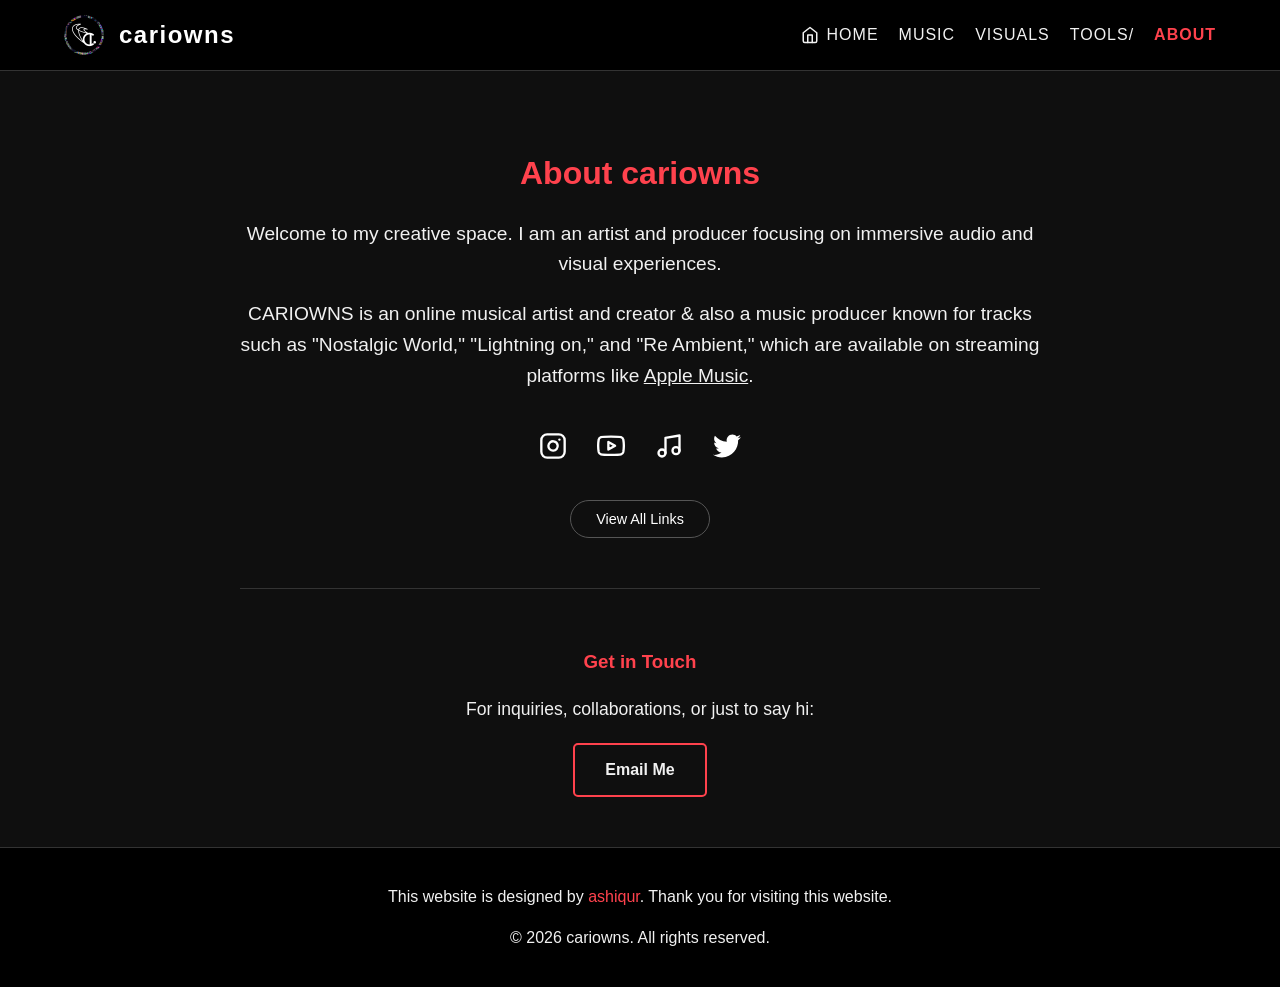
==== ABOUT/index.html @ f2cb0b35 "Update index.html" ====
<!DOCTYPE html>
<html lang="en">
<head>
    <meta charset="UTF-8">
    <meta name="viewport" content="width=device-width, initial-scale=1.0">
    <title>cariowns | About</title>
    <link rel="icon" type="image/jpeg" href="favicon.jpg">
    <link rel="stylesheet" href="../style.css">
    <link rel="icon" type="image/png" href="faviconBB.png">
</head>
<body>

    <header>
        <div class="logo">
            <a href="../" style="display: flex; align-items: center; text-decoration: none; gap: 15px;">
                <img src="assets/logo.png" alt="cariowns logo">
                <span style="font-size: 24px; font-weight: bold; letter-spacing: 1.5px; color: #ffffff;">cariowns</span>
            </a>
        </div>
        
        <button class="menu-toggle" aria-label="Toggle menu">&#9776;</button>

        <nav class="nav-links">
            <a href="../">
                <svg width="18" height="18" viewBox="0 0 24 24" fill="none" stroke="currentColor" stroke-width="2" stroke-linecap="round" stroke-linejoin="round">
                    <path d="M3 9l9-7 9 7v11a2 2 0 0 1-2 2H5a2 2 0 0 1-2-2z"></path>
                    <polyline points="9 22 9 12 15 12 15 22"></polyline>
                </svg>
                <span class="hide-on-mobile">Home</span>
            </a>
            <a href="../MUSIC/">Music</a>
            <a href="../VISUALS/">Visuals</a>
            <a href="TOOLS">Tools/</a>
            <a href="./" class="active">About</a> <!-- ACTIVE IS NOW HERE -->
        </nav>
    </header>

   <main>
    <div style="max-width: 800px; margin: 0 auto; text-align: center; color: var(--text-color);">
        <h2 style="font-size: 2rem; margin-bottom: 20px; color: var(--accent-color);">About cariowns</h2>
        
        <!-- Profile picture here later! -->
        <!-- <img src="assets/profile.jpg" style="width: 200px; border-radius: 50%; margin-bottom: 20px;"> -->
        
        <p style="font-size: 1.2rem; line-height: 1.6; margin-bottom: 15px;">
            Welcome to my creative space. I am an artist and producer focusing on immersive audio and visual experiences.
        </p>
        <p style="font-size: 1.2rem; line-height: 1.6;">
            CARIOWNS is an online musical artist and creator & also a music producer known for tracks such as "Nostalgic World," "Lightning on," and "Re Ambient," which are available on streaming platforms like <a href="https://music.apple.com/in/artist/cariowns/1883788852" target="_blank" class="text-link">Apple Music</a>.
        </p>
        <div class="social-gallery">
            <a href="https://instagram.com/cariowns" target="_blank" class="social-icon" aria-label="Instagram">
                <svg viewBox="0 0 24 24">
                    <rect x="2" y="2" width="20" height="20" rx="5" ry="5"></rect>
                    <path d="M16 11.37A4 4 0 1 1 12.63 8 4 4 0 0 1 16 11.37z"></path>
                    <line x1="17.5" y1="6.5" x2="17.51" y2="6.5"></line>
                </svg>
            </a>

            <a href="https://youtube.com/@cariowns" target="_blank" class="social-icon" aria-label="YouTube">
                <svg viewBox="0 0 24 24">
                    <path d="M22.54 6.42a2.78 2.78 0 0 0-1.94-2C18.88 4 12 4 12 4s-6.88 0-8.6.46a2.78 2.78 0 0 0-1.94 2A29 29 0 0 0 1 11.75a29 29 0 0 0 .46 5.33 2.78 2.78 0 0 0 1.94 2c1.72.46 8.6.46 8.6.46s6.88 0 8.6-.46a2.78 2.78 0 0 0 1.94-2 29 29 0 0 0 .46-5.33 29 29 0 0 0-.46-5.33z"></path>
                    <polygon points="9.75 15.02 15.5 11.75 9.75 8.48 9.75 15.02"></polygon>
                </svg>
            </a>

            <a href="https://open.spotify.com/artist/3ouSlUXduY1Ddwx9RR88Ok" target="_blank" class="social-icon" aria-label="Spotify">
                <svg viewBox="0 0 24 24">
                  <path d="M9 18V5l12-2v13"></path>
                  <circle cx="6" cy="18" r="3"></circle>
                  <circle cx="18" cy="16" r="3"></circle>
              </svg>
            </a>

            <a href="https://twitter.com/cariowns" target="_blank" class="social-icon" aria-label="Twitter">
                <svg viewBox="0 0 24 24" style="fill: currentColor; stroke: none;">
                  <path d="M24 4.557c-.883.392-1.832.656-2.828.775 1.017-.609 1.798-1.574 2.165-2.724-.951.564-2.005.974-3.127 1.195-.897-.957-2.178-1.555-3.594-1.555-3.179 0-5.515 2.966-4.797 6.045-4.091-.205-7.719-2.165-10.148-5.144-1.29 2.213-.669 5.108 1.523 6.574-.806-.026-1.566-.247-2.229-.616-.054 2.281 1.581 4.415 3.949 4.89-.693.188-1.452.232-2.224.084.626 1.956 2.444 3.379 4.6 3.419-2.07 1.623-4.678 2.348-7.29 2.04 2.179 1.397 4.768 2.212 7.548 2.212 9.142 0 14.307-7.721 13.995-14.646.962-.695 1.797-1.562 2.457-2.549z"></path>
              </svg>
            </a>
        </div>
        <div style="text-align: center; margin-bottom: 50px;">
            <button id="open-links-btn" class="all-links-btn">View All Links</button>
        </div>
        <!-- Contact Section -->
        <div class="contact-section">
            <h3 style="color: var(--accent-color); margin-bottom: 15px;">Get in Touch</h3>
            <p style="font-size: 1.1rem; margin-bottom: 20px;">For inquiries, collaborations, or just to say hi:</p>
            <a href="mailto:music@cariowns.xyz" class="email-btn">Email Me</a>
        </div>
    </div>
</main>
<!-- HTML Code of POP UP Window with MUSIC LINKS (POP UP) -->
    <div id="link-modal" class="modal-overlay">
        <div class="modal-content">
            <span class="close-modal">&times;</span>
            <h3 class="modal-title">Music</h3>
            
            <div class="link-list">
                <a href="https://open.spotify.com/artist/3ouSlUXduY1Ddwx9RR88Ok" target="_blank" class="link-item">
                    <div class="link-icon">
                        <svg viewBox="0 0 24 24" style="fill: none; stroke: white; stroke-width: 2; stroke-linecap: round; stroke-linejoin: round;">
                            <path d="M9 18V5l12-2v13"></path>
                            <circle cx="6" cy="18" r="3"></circle>
                            <circle cx="18" cy="16" r="3"></circle>
                        </svg>
                    </div>
                    <div class="link-text">
                        <span class="link-title">Spotify</span>
                        <span class="link-subtitle">Spotify • cariowns</span>
                    </div>
<div class="options-container">
    <div class="link-dots">&#8942;</div>
    <div class="dropdown-menu">
        <div class="copy-action">Copy Link</div>
    </div>
</div>                </a>

                <a href="https://music.apple.com/in/artist/cariowns/1883788852?ls" target="_blank" class="link-item">
                    <div class="link-icon">
                        <svg viewBox="0 0 24 24" style="fill: none; stroke: white; stroke-width: 2; stroke-linecap: round; stroke-linejoin: round;">
                            <path d="M9 18V5l12-2v13"></path>
                            <circle cx="6" cy="18" r="3"></circle>
                            <circle cx="18" cy="16" r="3"></circle>
                        </svg>
                    </div>
                    <div class="link-text">
                        <span class="link-title">Apple Music</span>
                    </div>
<div class="options-container">
    <div class="link-dots">&#8942;</div>
    <div class="dropdown-menu">
        <div class="copy-action">Copy Link</div>
    </div>
</div>                </a>
                <a href="https://music.youtube.com/channel/UC9MFWeCCaEstiMWURLJRjsA" target="_blank" class="link-item">
                <div class="link-icon">
                    <svg viewBox="0 0 24 24" style="fill: white;">
                            <path d="M12 2C6.477 2 2 6.477 2 12s4.477 10 10 10 10-4.477 10-10S17.523 2 12 2zm0 18c-4.418 0-8-3.582-8-8s3.582-8 8-8 8 3.582 8 8-3.582 8-8 8z"></path>
                            <path fill-rule="evenodd" clip-rule="evenodd" d="M12 5a7 7 0 1 0 0 14 7 7 0 0 0 0-14zm-2 10.5v-7l6 3.5-6 3.5z"></path>
                        </svg>
                </div>
                
                <div class="link-text">
                    <span class="link-title">YT Music</span>
                    <span class="link-subtitle">YouTube Music • cariowns</span>
                </div>
                
                <div class="options-container">
                    <div class="link-dots">&#8942;</div>
                    <div class="dropdown-menu">
                        <div class="copy-action">Copy Link</div>
                    </div>
                </div>
            </a>
                <a href="https://music.amazon.in/artists/B0GRX2ZFSC/cariowns" target="_blank" class="link-item">
                    <div class="link-icon">
                        <svg viewBox="0 0 24 24" style="fill: none; stroke: white; stroke-width: 2; stroke-linecap: round; stroke-linejoin: round;">
                            <path d="M9 18V5l12-2v13"></path>
                            <circle cx="6" cy="18" r="3"></circle>
                            <circle cx="18" cy="16" r="3"></circle>
                        </svg>
                    </div>
                    
                    <div class="link-text">
                        <span class="link-title">Amazon Music</span>
                        <span class="link-subtitle">Amazon Music • cariowns</span>
                    </div>
                    
                    <div class="options-container">
                        <div class="link-dots">⋮</div>
                        <div class="dropdown-menu">
                            <div class="copy-action">Copy Link</div>
                        </div>
                    </div>
                </a>
                <a href="https://www.jiosaavn.com/artist/cariowns-songs/vfeCl6nrI4g_" target="_blank" class="link-item">
                    <div class="link-icon">
                        <svg viewBox="0 0 24 24" style="fill: white; stroke: none;">
                            <path d="M12 0C5.373 0 0 5.373 0 12s5.373 12 12 12 12-5.373 12-12S18.627 0 12 0zm0 19.5c-4.142 0-7.5-3.358-7.5-7.5s3.358-7.5 7.5-7.5 7.5 3.358 7.5 7.5-3.358 7.5-7.5 7.5zm3.435-10.32c-.183-.432-.61-.715-1.077-.715H9.642c-.467 0-.894.283-1.077.715l-.658 1.558c-.14.331-.054.71.213.953l2.88 2.62c.18.163.418.252.664.252h.672c.246 0 .484-.089.664-.252l2.88-2.62c.267-.243.353-.622.213-.953l-.658-1.558z"></path>
                        </svg>
                    </div>
                    
                    <div class="link-text">
                        <span class="link-title">JioSaavn</span>
                        <span class="link-subtitle">JioSaavn • cariowns</span>
                    </div>
                    
                    <div class="options-container">
                        <div class="link-dots">⋮</div>
                        <div class="dropdown-menu">
                            <div class="copy-action">Copy Link</div>
                        </div>
                    </div>
                </a>
                <a href="https://soundcloud.com/cariowns" target="_blank" class="link-item">
                    <div class="link-icon">
                        <svg viewBox="0 0 24 24" style="fill: none; stroke: white; stroke-width: 2; stroke-linecap: round; stroke-linejoin: round;">
                            <path d="M9 18V5l12-2v13"></path>
                            <circle cx="6" cy="18" r="3"></circle>
                            <circle cx="18" cy="16" r="3"></circle>
                        </svg>
                    </div>
                    
                    <div class="link-text">
                        <span class="link-title">SoundCloud</span>
                        <span class="link-subtitle">SoundCloud • cariowns</span>
                    </div>
                    
                    <div class="options-container">
                        <div class="link-dots">⋮</div>
                        <div class="dropdown-menu">
                            <div class="copy-action">Copy Link</div>
                        </div>
                    </div>
                </a>
<!-- HTML Code of Social Media LINKS (POP UP) -->
            </div>
            <h3 class="modal-title" style="margin-top: 35px;">Social Media</h3>
            
            <div class="link-list">
                
                <a href="https://instagram.com/cariowns" target="_blank" class="link-item">
                    <div class="link-icon">
                        <svg viewBox="0 0 24 24" style="fill: none; stroke: white; stroke-width: 2; stroke-linecap: round; stroke-linejoin: round;">
                            <rect x="2" y="2" width="20" height="20" rx="5" ry="5"></rect>
                            <path d="M16 11.37A4 4 0 1 1 12.63 8 4 4 0 0 1 16 11.37z"></path>
                            <line x1="17.5" y1="6.5" x2="17.51" y2="6.5"></line>
                        </svg>
                    </div>
                    
                    <div class="link-text">
                        <span class="link-title">Instagram</span>
                        <span class="link-subtitle">@cariowns</span>
                    </div>
                    
                    <div class="options-container">
                        <div class="link-dots">&#8942;</div>
                        <div class="dropdown-menu">
                            <div class="copy-action">Copy Link</div>
                        </div>
                    </div>
                </a>

                <a href="https://youtube.com/@cariowns" target="_blank" class="link-item">
                    <div class="link-icon">
                        <svg viewBox="0 0 24 24" style="fill: none; stroke: white; stroke-width: 2; stroke-linecap: round; stroke-linejoin: round;">
                            <path d="M22.54 6.42a2.78 2.78 0 0 0-1.94-2C18.88 4 12 4 12 4s-6.88 0-8.6.46a2.78 2.78 0 0 0-1.94 2A29 29 0 0 0 1 11.75a29 29 0 0 0 .46 5.33 2.78 2.78 0 0 0 1.94 2c1.72.46 8.6.46 8.6.46s6.88 0 8.6-.46a2.78 2.78 0 0 0 1.94-2 29 29 0 0 0 .46-5.33 29 29 0 0 0-.46-5.33z"></path>
                            <polygon points="9.75 15.02 15.5 11.75 9.75 8.48 9.75 15.02"></polygon>
                        </svg>
                    </div>
                    
                    <div class="link-text">
                        <span class="link-title">YouTube</span>
                        <span class="link-subtitle">@cariowns</span>
                    </div>
                    
                    <div class="options-container">
                        <div class="link-dots">&#8942;</div>
                        <div class="dropdown-menu">
                            <div class="copy-action">Copy Link</div>
                        </div>
                    </div>
                </a>

                <a href="https://x.com/cariowns" target="_blank" class="link-item">
                    <div class="link-icon">
                        <svg viewBox="0 0 24 24" style="fill: white; stroke: none;">
                            <path d="M18.244 2.25h3.308l-7.227 8.26 8.502 11.24H16.17l-5.214-6.817L4.99 22.75H1.68l7.73-8.835L1.254 2.25H8.08l4.713 6.231zm-1.161 17.52h1.833L7.084 4.126H5.117z"></path>
                        </svg>
                    </div>
                    
                    <div class="link-text">
                        <span class="link-title">X</span>
                        <span class="link-subtitle">@cariowns</span>
                    </div>
                    
                    <div class="options-container">
                        <div class="link-dots">&#8942;</div>
                        <div class="dropdown-menu">
                            <div class="copy-action">Copy Link</div>
                        </div>
                    </div>
                </a>
                <a href="https://facebook.com/cariowns" target="_blank" class="link-item">
                    <div class="link-icon">
                        <svg viewBox="0 0 24 24" style="fill: none; stroke: white; stroke-width: 2; stroke-linecap: round; stroke-linejoin: round;">
                            <path d="M18 2h-3a5 5 0 0 0-5 5v3H7v4h3v8h4v-8h3l1-4h-4V7a1 1 0 0 1 1-1h3z"></path>
                        </svg>
                    </div>
                    
                    <div class="link-text">
                        <span class="link-title">Facebook</span>
                        <span class="link-subtitle">@cariowns</span>
                    </div>
                    
                    <div class="options-container">
                        <div class="link-dots">⋮</div>
                        <div class="dropdown-menu">
                            <div class="copy-action">Copy Link</div>
                        </div>
                    </div>
                </a>
                <a href="https://tiktok.com/@cariowns" target="_blank" class="link-item">
                    <div class="link-icon">
                        <svg viewBox="0 0 24 24" style="fill: white; stroke: none;">
                            <path d="M12.53.02C13.84 0 15.14.01 16.44 0c.08 1.53.63 3.09 1.75 4.17 1.12 1.11 2.7 1.62 4.24 1.79v4.03c-1.44-.05-2.89-.35-4.2-.97-.57-.26-1.1-.59-1.62-.93v8.12c0 4.48-3.58 8.13-8.06 8.13-4.48 0-8.13-3.65-8.13-8.13 0-4.48 3.65-8.12 8.13-8.12 1.05 0 2.06.2 3.01.57v4.16c-.95-.44-2.07-.46-3.04-.15-.99.31-1.8 1.05-2.23 2-.44.97-.47 2.09-.11 3.08.37 1.02 1.13 1.83 2.11 2.23.99.4 2.12.38 3.08-.09.96-.48 1.67-1.35 1.95-2.39.06-.24.11-.49.11-.74V.02z"></path>
                        </svg>
                    </div>
                    
                    <div class="link-text">
                        <span class="link-title">TikTok</span>
                        <span class="link-subtitle">@cariowns</span>
                    </div>
                    
                    <div class="options-container">
                        <div class="link-dots">⋮</div>
                        <div class="dropdown-menu">
                            <div class="copy-action">Copy Link</div>
                        </div>
                    </div>
                </a>
                <a href="https://whatsapp.com/channel/0029VbDDbSV4CrfdeZHe2m0z" target="_blank" class="link-item">
                    <div class="link-icon">
                        <svg viewBox="0 0 24 24" style="fill: white; stroke: none;">
                            <path d="M17.472 14.382c-.297-.149-1.758-.867-2.03-.967-.273-.099-.471-.148-.67.15-.197.297-.767.966-.94 1.164-.173.199-.347.223-.644.075-.297-.15-1.255-.463-2.39-1.475-.883-.788-1.48-1.761-1.653-2.059-.173-.297-.018-.458.13-.606.134-.133.298-.347.446-.52.149-.174.198-.298.298-.497.099-.198.05-.371-.025-.52-.075-.149-.669-1.612-.916-2.207-.242-.579-.487-.5-.669-.51-.173-.008-.371-.01-.57-.01-.198 0-.52.074-.792.372-.272.297-1.04 1.016-1.04 2.479 0 1.462 1.065 2.875 1.213 3.074.149.198 2.096 3.2 5.077 4.487.709.306 1.262.489 1.694.625.712.227 1.36.195 1.871.118.571-.085 1.758-.719 2.006-1.413.248-.694.248-1.289.173-1.413-.074-.124-.272-.198-.57-.347m-5.421 7.403h-.004a9.87 9.87 0 01-5.031-1.378l-.361-.214-3.741.982.998-3.648-.235-.374a9.86 9.86 0 01-1.51-5.26c.001-5.45 4.436-9.884 9.888-9.884 2.64 0 5.122 1.03 6.988 2.898a9.825 9.825 0 012.893 6.994c-.003 5.45-4.437 9.884-9.885 9.884m8.413-18.297A11.815 11.815 0 0012.05 0C5.495 0 .16 5.335.157 11.892c0 2.096.547 4.142 1.588 5.945L0 24l6.335-1.662c1.72.94 3.675 1.439 5.662 1.439h.005c6.554 0 11.89-5.335 11.893-11.893a11.821 11.821 0 00-3.48-8.413z"></path>
                        </svg>
                    </div>
                    
                    <div class="link-text">
                        <span class="link-title">WhatsApp Channel</span>
                        <span class="link-subtitle">WA • cariowns</span>
                    </div>
                    
                    <div class="options-container">
                        <div class="link-dots">&#8942;</div>
                        <div class="dropdown-menu">
                            <div class="copy-action">Copy Link</div>
                        </div>
                    </div>
                </a>
                </div>
            <h3 class="modal-title" style="margin-top: 35px;">Others</h3>
            
            <div class="link-list">
                
                <a href="https://ffm.bio/cariowns" target="_blank" class="link-item">
    <div class="link-icon">
        <svg viewBox="0 0 24 24" style="fill: none; stroke: white; stroke-width: 2; stroke-linecap: round; stroke-linejoin: round;">
            <path d="M9 18V5l12-2v13"></path>
            <circle cx="6" cy="18" r="3"></circle>
            <circle cx="18" cy="16" r="3"></circle>
        </svg>
    </div>
    
    <div class="link-text">
        <span class="link-title">Music</span>
        <span class="link-subtitle">ffm.bio/cariowns</span>
    </div>
    
    <div class="options-container">
        <div class="link-dots">&#8942;</div>
        <div class="dropdown-menu">
            <div class="copy-action">Copy Link</div>
        </div>
    </div>
</a>
                <a href="https://linktr.ee/cariowns" target="_blank" class="link-item">
    <div class="link-icon">
        <svg viewBox="0 0 24 24" style="fill: none; stroke: white; stroke-width: 2.5; stroke-linecap: round; stroke-linejoin: round;">
    <!-- The Asterisk/Star part -->
    <line x1="12" y1="4" x2="12" y2="12"></line>
    <line x1="8.5" y1="5.5" x2="15.5" y2="10.5"></line>
    <line x1="15.5" y1="5.5" x2="8.5" y2="10.5"></line>
    
    <!-- The Trunk/Stem part -->
    <line x1="12" y1="15" x2="12" y2="20"></line>
</svg>

    </div>
    
    <div class="link-text">
        <span class="link-title">Linktree</span>
        <span class="link-subtitle">@cariowns</span>
    </div>
    
    <div class="options-container">
        <div class="link-dots">&#8942;</div>
        <div class="dropdown-menu">
            <div class="copy-action">Copy Link</div>
        </div>
    </div>
</a>
                <a href="https://www.tumblr.com/cariowns" target="_blank" class="link-item">
    <div class="link-icon">
        <svg viewBox="0 0 24 24" style="fill: none; stroke: white; stroke-width: 2; stroke-linecap: round; stroke-linejoin: round;">
            <path d="M14.5 4h-3v5h-2v3h2v7.5c0 2 1.5 3.5 3.5 3.5h2v-3h-1.5c-1 0-1.5-.5-1.5-1.5V12h3v-3h-3V4z"></path>
        </svg>
    </div>
    
    <div class="link-text">
        <span class="link-title">Tumblr</span>
        <span class="link-subtitle">@cariowns</span>
    </div>
    
    <div class="options-container">
        <div class="link-dots">&#8942;</div>
        <div class="dropdown-menu">
            <div class="copy-action">Copy Link</div>
        </div>
    </div>
</a>
                <a href="https://audiomack.com/cariowns" target="_blank" class="link-item">
    <div class="link-icon">
        <svg viewBox="0 0 24 24" style="fill: none; stroke: white; stroke-width: 2; stroke-linecap: round; stroke-linejoin: round;">
            <path d="M3 12h1m8-9v18m8-9h1M8 8v8m8-8v8"></path>
        </svg>
    </div>
    
    <div class="link-text">
        <span class="link-title">Audiomack</span>
        <span class="link-subtitle">@cariowns</span>
    </div>
    
    <div class="options-container">
        <div class="link-dots">&#8942;</div>
        <div class="dropdown-menu">
            <div class="copy-action">Copy Link</div>
        </div>
    </div>
</a>

            </div>
        </div>
    </div>
    <footer>
        <p>This website is designed by <a href="https://instagram.com/ashiqur.sf" target="_blank">ashiqur</a>. Thank you for visiting this website.</p>
        <p>&copy; 2026 cariowns. All rights reserved.</p>
    </footer>

    <script>
        const menuBtn = document.querySelector('.menu-toggle');
        const navLinks = document.querySelector('.nav-links');
        menuBtn.addEventListener('click', () => { navLinks.classList.toggle('active'); });

        const modal = document.getElementById('link-modal');
        const openBtn = document.getElementById('open-links-btn');
        const closeBtn = document.querySelector('.close-modal');

 let scrollPosition = 0;

        // 1. Open modal and trick the browser history
        openBtn.onclick = function() {
            scrollPosition = window.pageYOffset;
            document.body.style.top = `-${scrollPosition}px`;
            document.body.classList.add('body-no-scroll');
            modal.style.display = "flex";
            
            window.history.pushState({ modalOpen: true }, "", "");
        }

        // 2. The core function to hide the modal
        function closeModal() {
            document.body.classList.remove('body-no-scroll');
            document.body.style.top = '';
            window.scrollTo(0, scrollPosition);
            modal.style.display = "none";
        }

        // 3.Clicks the 'X' or the dark background
        function closeFromUI() {
            if (modal.style.display === "flex") {
                closeModal();
                window.history.back(); // Silently remove the fake history step
            }
        }

        closeBtn.onclick = closeFromUI;
        
        window.onclick = function(event) {
            if (event.target == modal) {
                closeFromUI();
            }
        }

        // 4.Intercept the phone's hardware Back Button/Swipe
        window.addEventListener('popstate', function() {
            if (modal.style.display === "flex") {
                closeModal(); // Hide the modal instead of leaving the page!
            }
        });
        // COPY LINK DROPDOWN LOGIC
        
        // 1. When clicking the dots, show the menu
        document.querySelectorAll('.link-dots').forEach(dot => {
            dot.addEventListener('click', function(event) {
                event.preventDefault();  // Stops the music link from opening!
                event.stopPropagation(); // Stops the click from bubbling up

                // Close any other open menus first
                document.querySelectorAll('.dropdown-menu').forEach(menu => {
                    if (menu !== this.nextElementSibling) {
                        menu.classList.remove('show');
                    }
                });

                // Toggle the menu next to the dots we just clicked
                const dropdown = this.nextElementSibling;
                dropdown.classList.toggle('show');
            });
        });

        // 2. Clicking "Copy Link"
        document.querySelectorAll('.copy-action').forEach(btn => {
            btn.addEventListener('click', function(event) {
                event.preventDefault(); 
                event.stopPropagation();

                // Find the main link URL
                const linkElement = this.closest('.link-item');
                const url = linkElement.getAttribute('href');

                // Copy to clipboard
                navigator.clipboard.writeText(url).then(() => {
                    // A cool "Copied!" message
                    const originalText = this.innerText;
                    this.innerText = "Copied!";
                    this.style.color = "#39E09B"; // Turn text green
                    
                    // Reset back to normal after 1.5 seconds
                    setTimeout(() => {
                        this.innerText = originalText;
                        this.style.color = "white";
                        this.parentElement.classList.remove('show'); // Hide menu
                    }, 1500);
                });
            });
        });

        // 3. Clicks anywhere else on the screen for close the menus
        window.addEventListener('click', function() {
            document.querySelectorAll('.dropdown-menu').forEach(menu => {
                menu.classList.remove('show');
            });
        });
    </script>
</body>
</html>
---- style.css ----
/* style.css */
:root {
    --bg-color: #0f0f0f;
    --text-color: #f1f1f1;
    --accent-color: #ff424d; /* A vibrant accent for links/buttons */
}

html, body {
    margin: 0;
    padding: 0;
    width: 100%;
    font-family: 'Segoe UI', Tahoma, Geneva, Verdana, sans-serif;
    background-color: var(--bg-color);
    color: var(--text-color);
    line-height: 1.6;
    overflow-x: hidden; /* Prevents horizontal scrolling issues */
    -webkit-tap-highlight-color: transparent;
}

/* Navigation Bar */
header {
    background-color: #000;
    padding: 15px 5%;
    display: flex;
    justify-content: space-between;
    align-items: center;
    border-bottom: 1px solid #333;
    position: relative; /* Required so the mobile menu attaches properly */
}

.logo img {
    height: 40px;
}

/* Desktop Navigation Container */
.nav-links {
    display: flex;
    align-items: center; 
}

/* Desktop Navigation Links */
.nav-links a {
    display: flex; 
    align-items: center;
    gap: 8px;
    color: var(--text-color);
    text-decoration: none;
    margin-left: 20px;
    font-weight: 500;
    text-transform: uppercase; /* THIS MAKES ALL LETTERS CAPITAL */
    letter-spacing: 1px;       /* This adds a tiny bit of space between the letters */
    transition: color 0.3s;
}

.nav-links a:hover {
    color: var(--accent-color);
    font-weight: bold !important;
}
.nav-links a.active {
    color: var(--accent-color) !important;
    font-weight: 700 !important;
}

/* Main Content Area */
main {
    padding: 50px 5%;
    min-height: 70vh;
    text-align: center;
}

.hero-image {
    max-width: 100%;
    height: auto;
    border-radius: 8px;
    margin-bottom: 30px;
}

/* Footer */
footer {
    background-color: #000;
    text-align: center;
    padding: 20px;
    border-top: 1px solid #333;
}

footer a {
    color: var(--accent-color);
    text-decoration: none;
}

/* =========================================
   MOBILE MENU STYLES 
   ========================================= */

/* Hide the hamburger button on desktop screens */
.menu-toggle {
    display: none;
    background: none;
    border: none;
    color: var(--text-color);
    font-size: 28px;
    cursor: pointer;
}

/* When the screen is smaller than 768px (Tablets and Phones) */
@media (max-width: 768px) {
    
    /* Show the hamburger button */
    .menu-toggle {
        display: block;
    }

    /* Redesign the nav into a dropdown menu */
    .nav-links {
        display: none; 
        flex-direction: column; 
        align-items: center; /* <--- THIS IS THE MAGIC LINE FOR MOBILE CENTERING */
        position: absolute; 
        top: 100%; 
        left: 0;
        width: 100%;
        background-color: #000;
        border-bottom: 1px solid #333;
        padding: 20px 0;
        z-index: 100; 
    }

  /* Space out the links and FORCE them to the center on mobile */
    .nav-links a {
        display: flex !important;          /* Keeps icon and text side-by-side */
        align-items: center !important;    /* Forces text to align middle with icon */
        width: 100% !important;
        justify-content: center !important;
        margin: 15px 0 !important;
        padding: 0 !important;
        font-size: 18px;
        text-transform: uppercase !important;
        letter-spacing: 1px !important;
    }

    /* This class is triggered by the JavaScript script */
    .nav-links.active {
        display: flex;
    }
}
/* =========================================
   MUSIC PAGE STYLES 
   ========================================= */
.music-grid {
    display: grid;
    grid-template-columns: repeat(auto-fit, minmax(300px, 1fr));
    gap: 30px;
    margin-top: 40px;
}

.music-card {
    background-color: #1a1a1a;
    padding: 20px;
    border-radius: 12px;
    text-align: left;
    transition: transform 0.3s ease, box-shadow 0.3s ease;
}

.music-card:hover {
    transform: translateY(-5px);
    box-shadow: 0 10px 20px rgba(0,0,0,0.5);
}

.album-art {
    width: 100%;
    height: auto;
    border-radius: 8px;
    margin-bottom: 15px;
    aspect-ratio: 1 / 1;
    object-fit: cover;
}

.music-card h3 {
    margin: 0 0 5px 0;
    color: var(--accent-color);
}

.music-card p {
    margin: 0 0 15px 0;
    font-size: 14px;
    color: #aaa;
}

audio {
    width: 100%;
    outline: none;
}
/* Styling for the clickable track titles */
.music-card h3 a {
    color: inherit; /* Keeps the red color you already set for the h3 */
    text-decoration: none; /* Removes the default blue underline */
    transition: opacity 0.3s ease; /* Smooth transition for the hover effect */
}

/* Adds a nice effect when they hover over the title */
.music-card h3 a:hover {
    opacity: 0.7; /* Makes it slightly transparent to show it's clickable */
    text-decoration: underline; /* Optional: adds a neat underline on hover */
}
/* Smooth transition for the image */
.music-card a .album-art {
    transition: transform 0.3s ease, filter 0.3s ease;
}

/* Zooms in slightly and brightens when hovered */
.music-card a:hover .album-art {
    transform: scale(1.05); /* Makes the image 5% bigger */
    filter: brightness(1.1); /* Makes it slightly brighter */
}

/* =========================================
   VISUALS PAGE STYLES 
   ========================================= */
/* --- THE GALLERY GRID CONTAINER --- */
.gallery-grid {
    display: grid;
    /* MAGIC MATH: This automatically creates columns that are at least 300px wide. 
       If the screen is huge, it makes 3 or 4 columns. 
       If it's a tiny phone, it forces them into 1 column! */
    grid-template-columns: repeat(auto-fit, minmax(250px, 1fr));
    gap: 20px; /* Space between the art pieces */
    gap: 20px;
    margin-top: 40 px;
}

/* --- THE GALLERY IMAGES --- */
.gallery-item {
    position: relative;
    overflow: hidden;
    border-radius: 12px;
    aspect-ratio:1/1;
}

.gallery-item img {
    width: 100%;
    height: 100%;
    object-fit: cover;
    transition: transform 0.5s ease; /* Optional: sets up a hover effect */
}

/* Optional: Make the art pop up slightly when you hover over it! */
.gallery-item:hover img {
    transform: scale(1.1);
}

/* The dark bar that slides up with the title */
.gallery-overlay {
    position: absolute;
    bottom: 0;
    left: 0;
    width: 100%;
    background: rgba(0, 0, 0, 0.8);
    color: #fff;
    padding: 15px;
    text-align: center;
    font-weight: bold;
    transform: translateY(100%); /* Hides it below the image */
    transition: transform 0.3s ease;
    box-sizing: border-box;
}

/* Slides the dark bar up when you hover */
.gallery-item:hover .gallery-overlay {
    transform: translateY(0);
}
/* Styling for text links inside paragraphs */
.text-link {
    color: var(--text-color); /* Keeps it white to match the paragraph */
    text-decoration: underline; /* Adds the underline */
}

.text-link:hover {
    font-weight: bold; /* Makes it bold on hover */
    color: var(--accent-color); /* Optional: turns it red on hover for extra flair! Remove this line if you want it to stay white */
}
/* About Page Contact Section */
.contact-section {
    margin-top: 50px;
    padding-top: 40px;
    border-top: 1px solid #333; /* Adds a subtle dark grey line above the section */
}

.email-btn {
    display: inline-block;
    padding: 12px 30px;
    border: 2px solid var(--accent-color);
    color: var(--text-color);
    text-decoration: none;
    font-weight: bold;
    border-radius: 5px; /* Slightly rounded corners */
    transition: all 0.3s ease;
}

/* Fills the button with your red accent color when hovered */
.email-btn:hover {
    background-color: var(--accent-color);
    color: #ffffff; /* Ensures the text stays white */
}
/* --- HOME PAGE BUTTONS --- */
.home-buttons {
    display: flex;
    justify-content: center; /* Centers the buttons */
    gap: 20px; /* Space between the two buttons */
    margin-top: 30px; /* Space between the GIF and the buttons */
}

/* Base style for both buttons */
.home-buttons .btn {
    padding: 12px 35px;
    font-weight: bold;
    text-transform: uppercase;
    letter-spacing: 1px;
    text-decoration: none;
    border-radius: 5px;
    transition: all 0.3s ease;
}

/* Green Linktree Button */
.linktree-btn {
    background-color: #39E09B; /* A nice Linktree-style vibrant green */
    color: #000000; /* Dark text reads best on the green */
    border: 2px solid #39E09B;
}

.linktree-btn:hover {
    background-color: transparent;
    color: #39E09B; /* Turns text green when hovered */
}

/* About Button (Matches your red accent!) */
.about-btn {
    background-color: transparent;
    color: var(--text-color);
    border: 2px solid var(--accent-color);
}

.about-btn:hover {
    background-color: var(--accent-color);
    color: #ffffff; /* Fills with red when hovered */
}
/* --- GAMES CONTAINER & WRAPPER --- */
.games-container {
    margin-top: 60px;
    padding-top: 40px;
    border-top: 1px solid #333;
}

.games-main-title {
    text-align: center;
    color: var(--text-color);
    margin-bottom: 40px; 
}

.all-games-wrapper {
    display: flex;
    flex-wrap: wrap; 
    justify-content: center;
    gap: 50px;
}

.game-box {
    display: flex;
    flex-direction: column;
    align-items: center;
    width: 100%;
    max-width: 300px; /* Keeps the games neat and compact */
}

/* --- FIGHTER GAME STYLES --- */
.health-bars {
    width: 100%;
    display: flex;
    flex-direction: column;
    gap: 15px;
    margin-bottom: 20px;
}

.hp-box {
    display: flex;
    flex-direction: column;
    align-items: flex-start;
    width: 100%;
    font-weight: bold;
}

.hp-bar-bg {
    width: 100%;
    height: 20px;
    background-color: #1a1a1a;
    border-radius: 10px;
    overflow: hidden;
    border: 1px solid #333;
    margin-top: 5px;
}

.hp-fill {
    height: 100%;
    width: 100%;
    transition: width 0.3s ease, background-color 0.3s ease;
}

.player-hp { background-color: var(--accent-color); }
.boss-hp { background-color: #39E09B; }

.fighter-controls {
    display: flex;
    gap: 10px;
    justify-content: center;
    width: 100%;
}

.action-btn {
    padding: 10px 20px;
    background-color: #1a1a1a;
    border: 2px solid #555;
    color: var(--text-color);
    cursor: pointer;
}

.action-btn:hover {
    background-color: #333;
}

#btn-attack:hover { border-color: var(--accent-color); color: var(--accent-color); }
#btn-heal:hover { border-color: #39E09B; color: #39E09B; }
/* --- TIC-TAC-TOE STYLES --- */
.tic-tac-toe-board {
    display: grid;
    grid-template-columns: repeat(3, 80px);
    gap: 5px;
    margin-bottom: 20px;
}

.cell {
    width: 80px;
    height: 80px;
    background-color: #1a1a1a;
    border-radius: 8px;
    display: flex;
    justify-content: center;
    align-items: center;
    font-size: 3rem;
    font-weight: bold;
    cursor: pointer;
    transition: background-color 0.3s ease;
}

.cell:hover {
    background-color: #2a2a2a;
}

.cell.x { color: var(--accent-color); }
.cell.o { color: #39E09B; }

/* Styling for the Tic-Tac-Toe Reset Button */
#reset-game {
    background-color: transparent;
    color: var(--text-color);
    border: 2px solid #555;
    padding: 10px 20px;
    cursor: pointer;
    border-radius: 5px;
    font-weight: bold;
    text-transform: uppercase;
    transition: all 0.3s ease;
}

#reset-game:hover {
    background-color: #555;
    color: #ffffff;
}
/* --- BATTLE SCREEN FOR BOTH GAMES --- */
.battle-screen {
    width: 100%;
    height: 90px; /* INCREASED vertical size! */
    background-color: #0a0a0a; 
    border: 2px solid #333; 
    border-radius: 5px;
    display: flex;
    justify-content: center;
    align-items: center;
    margin-bottom: 10px; /* Adjusted so dropdown fits nicely */
    padding: 10px;
    text-align: center;
    box-sizing: border-box; /* Locks the height perfectly static */
}

#fighter-status {
    margin: 0;
    font-family: monospace; /* Gives it a cool retro gaming text vibe! */
    font-size: 1.1rem;
    font-weight: bold;
}
/* Styling for the Boss Fight Play Again Button */
#reset-fighter {
    background-color: transparent;
    color: var(--text-color);
    border: 2px solid #555;
    padding: 10px 20px;
    cursor: pointer;
    border-radius: 5px;
    font-weight: bold;
    text-transform: uppercase;
    transition: all 0.3s ease;
    margin-top: 10px;
}

#reset-fighter:hover {
    background-color: #555;
    color: #ffffff;
}
/* Makes the oldest Tic-Tac-Toe piece fade out so you know it's going to disappear */
.cell.fading {
    opacity: 0.3;
    transform: scale(0.85); /* Shrinks it slightly */
    transition: all 0.3s ease;
}
/* --- TURN SELECTOR DROPDOWN --- */
.turn-dropdown {
    background-color: #1a1a1a;
    color: #ffffff;
    border: 2px solid #555;
    padding: 5px 10px;
    border-radius: 5px;
    cursor: pointer;
    font-weight: bold;
    transition: border-color 0.3s ease;
}

.turn-dropdown:hover, .turn-dropdown:focus {
    border-color: var(--accent-color);
    outline: none;
}
/* --- NEW BULLET ANIMATION SCREEN --- */
.bullet-screen {
    width: 100%;
    /* ⬇️ THIS HEIGHT PUSHES THE HEALTH BARS DOWN! Adjust this number if it doesn't align perfectly ⬇️ */
    height: 185px; 
    background-color: #050505; /* Extra dark background for the "firing range" */
    border: 2px solid #333;
    border-radius: 5px;
    margin-bottom: 20px;
    position: relative;
    overflow: hidden; /* Hides the bullets when they hit the edges */
    box-sizing: border-box;
}

/* Base style for all bullets */
.pixel-bullet {
    position: absolute;
    width: 20px;
    height: 4px;
    border-radius: 2px;
    opacity: 0; /* Hidden until animated */
}

/* Player Bullet (Hidden by default, waiting to be fired) */
.player-bullet {
    background-color: #ff4c4c;
    box-shadow: 0 0 8px #ff4c4c;
    top: 40%;
    /* Notice we removed the infinite animation here! */
}

/* Boss Bullet 1 (Hidden by default) */
.boss-bullet {
    background-color: #39E09B;
    box-shadow: 0 0 8px #39E09B;
    top: 20%;
}

/* Boss Bullet 2 (Hidden by default) */
.boss-bullet-2 {
    background-color: #39E09B;
    box-shadow: 0 0 8px #39E09B;
    top: 70%;
}

/* --- THE NEW TRIGGER CLASSES --- */
/* JavaScript will add these classes ONLY when an attack happens */
.player-bullet.firing {
    animation: shootRight 0.4s linear; /* Much faster bullet! */
}

.boss-bullet.firing {
    animation: shootLeft 0.4s linear;
}

.boss-bullet-2.firing {
    animation: shootLeft 0.4s linear;
    animation-delay: 0.1s; /* Slight delay so it looks like a double-shot */
}

/* Animation Keyframes: Left to Right */
@keyframes shootRight {
    0% { left: -20px; opacity: 1; }
    90% { opacity: 1; }
    100% { left: 100%; opacity: 0; }
}

/* Animation Keyframes: Right to Left */
@keyframes shootLeft {
    0% { right: -20px; opacity: 1; }
    90% { opacity: 1; }
    100% { right: 100%; opacity: 0; }
}
/* --- DIVIDER LINE --- */
.section-divider {
    border: 0;
    height: 2px;
    background-color: #333;
    margin: 40px auto;
    width: 80%; /* Keeps it centered nicely */
}

/* --- PIANO CONTAINER --- */
.piano-container {
    width: 100%;
    max-width: 600px;
    margin: 0 auto;
    text-align: center;
    background-color: #111;
    padding: 30px;
    margin-bottom: 50px;
}

/* --- PIANO KEYS --- */
.piano {
    display: inline-flex; /* Shrinks the box to perfectly hug the keys */
    max-width: 100%; /* Stops the box from growing wider than the screen */
    overflow-x: auto; /* Allows smooth left/right swiping on mobile! */
    margin: 0 auto; /* Keeps it dead-center on desktop, even zoomed in */
    padding-bottom: 15px; /* Room for the mobile scrollbar */
}

.key {
    border: 1px solid #000;
    border-radius: 0 0 5px 5px;
    cursor: pointer;
    display: flex;
    align-items: flex-end;
    justify-content: center;
    padding-bottom: 15px;
    font-weight: bold;
    font-family: monospace;
    font-size: 1.2rem;
    user-select: none; /* Prevents text highlighting when clicking fast */
    transition: background-color 0.1s ease;
}

/* White Keys */
.key.white {
    min-width: 60px !important; /* MAGIC FIX: Absolutely forbids squishing */
    width: 60px !important;
    flex-shrink: 0 !important;
    height: 200px;
    background-color: #ffffff;
    color: #555;
    z-index: 1;
}

.key.white:active, .key.white.active {
    background-color: #d4d4d4;
}

/* Black Keys */
.key.black {
    min-width: 40px !important; /* MAGIC FIX: Absolutely forbids squishing */
    width: 40px !important;
    flex-shrink: 0 !important;
    height: 120px;
    background-color: #1a1a1a;
    color: #888;
    z-index: 2;
    margin-left: -20px !important; /* Locks them exactly between the white keys */
    margin-right: -20px !important;
    border: 1px solid #000;
}

.key.black:active, .key.black.active {
    background-color: #333;
}
/* --- 1. PITCH CONTAINER (Forces 1 Line) --- */
.pitch-box {
    display: flex;
    justify-content: center;
    align-items: center;
    flex-wrap: nowrap; /* FORCES them to stay on one single horizontal line */
    gap: 8px; /* Space between buttons */
    margin-bottom: 20px;
    width: 100%;
}

/* --- 2. PITCH DISPLAY (Stops buttons from moving!) --- */
#pitch-display {
    display: inline-block;
    width: 120px; 
    text-align: center;
    color: #fff;
    font-family: 'Segoe UI', Roboto, Helvetica, Arial, sans-serif;
    -webkit-font-smoothing: antialiased;
    -moz-osx-font-smoothing: grayscale;
    font-weight: bold;
    font-size: 0.9rem;
    flex-shrink: 0; 
}

/* --- 3. PITCH BUTTONS --- */
#pitch-down, #pitch-up {
    background-color: #111;
    color: #ffffff;
    border: 2px solid #444;
    border-radius: 0px;
    font-family: 'Segoe UI', Roboto, Helvetica, Arial, sans-serif;
    -webkit-font-smoothing: antialiased;
    -moz-osx-font-smoothing: grayscale;
    font-size: 0.8rem; 
    padding: 8px 12px;
    cursor: pointer;
    white-space: nowrap; 
    transition: background-color 0.1s ease;
}

#pitch-down:hover, #pitch-up:hover {
    background-color: #222;
    border-color: #666;
}

#pitch-down:active, #pitch-up:active {
    background-color: #000;
    border-color: #333;
}
/* --- MOBILE RESPONSIVE PIANO FIX --- */
@media (max-width: 500px) {
    .piano-container {
        padding: 20px 5px; /* Reduces the bulky padding on phone screens */
    }
    
    .key.white {
        width: 12.5%; /* 100% divided by 8 keys = perfect fit! */
        font-size: 0.9rem; /* Slightly smaller text for keys */
    }
    
    .key.black {
        width: 8%; /* Shrink black keys proportionally */
        margin-left: -4%; /* Adjust negative margin to keep them centered */
        margin-right: -4%;
    }
}
/* --- GALLERY DATE STYLING --- */
.upload-date {
    font-family: monospace;
    font-size: 0.7rem;
    color: #00a8ff; /* Using a blue tint to match your glitch theme */
    margin-top: 8px;
    text-shadow: 1px 1px 0px #ff0000; /* Subtle glitch shadow */
    
    /* Hidden state */
    opacity: 0;
    transform: translateY(5px);
    transition: all 0.3s ease-in-out;
}

/* --- SHOW DATE ON HOVER --- */
.gallery-item:hover .upload-date {
    opacity: 1;
    transform: translateY(0);
}
/* --- HIDE HOME TEXT ON MOBILE --- */
@media (max-width: 768px) {
    .hide-on-mobile {
        display: none !important; 
    }
    
    /* Make the home icon slightly bigger to fill the space */
    .nav-links a svg {
        width: 24px !important;
        height: 24px !important;
        margin: 0; 
    }
}
/* --- PROFESSIONAL SOCIAL ICONS --- */
.social-gallery {
    display: flex;
    justify-content: center;
    gap: 30px; /* Space between icons */
    margin: 40px 0; /* Space above and below the row */
}

.social-icon {
    color: #ffffff; /* White icons to start */
    transition: all 0.3s ease; /* Smooth animation */
    display: inline-flex;
    align-items: center;
    justify-content: center;
}

.social-icon svg {
    width: 28px;
    height: 28px;
    stroke: currentColor;
    stroke-width: 2;
    stroke-linecap: round;
    stroke-linejoin: round;
    fill: none;
}

/* Hover Effect: Turns red and floats up slightly */
.social-icon:hover {
    color: #ff3333;
    transform: translateY(-5px); 
}
/* --- ALL LINKS BUTTON --- */
.all-links-btn {
    background-color: transparent;
    color: #fff;
    border: 1px solid #555;
    padding: 10px 25px;
    border-radius: 20px;
    cursor: pointer;
    font-size: 0.9rem;
    transition: all 0.3s ease;
}
.all-links-btn:hover {
    border-color: #ff3333;
    color: #ff3333;
}

/* --- POPUP MODAL BACKGROUND --- */
.modal-overlay {
    display: none; /* Hidden until clicked */
    position: fixed;
    top: 0; left: 0; width: 100%; height: 100%;
    background-color: rgba(0, 0, 0, 0.85); /* Dark background */
    backdrop-filter: blur(5px);
    z-index: 1000;
    justify-content: center;
    align-items: center;
}

/* --- POPUP BOX --- */
.modal-content {
    background-color: #0a0a0a;
    width: 90%;
    max-width: 450px;
    border-radius: 24px;
    padding: 30px 20px;
    position: relative;
    max-height: 85vh; 
    overflow-y: auto; 
    
    /* 1. Stop scrolling from leaking to the main page */
    overscroll-behavior: contain; 
    
    /* 2. Hide scrollbar for Firefox, IE, and Edge */
    -ms-overflow-style: none; 
    scrollbar-width: none; 
}

/* 3. Hide scrollbar for Chrome, Safari, and Opera */
.modal-content::-webkit-scrollbar {
    display: none;
}
/* --- FREEZE BACKGROUND SCROLLING --- */
.body-no-scroll {
    position: fixed;
    width: 100%;
    overflow: hidden;
}

/* Close X button */
.close-modal {
    position: absolute;
    top: 15px; right: 20px;
    color: #888;
    font-size: 28px;
    cursor: pointer;
    line-height: 1;
}
.close-modal:hover { color: #ff3333; }

.modal-title {
    text-align: center;
    color: white;
    margin-bottom: 25px;
    font-size: 1.1rem;
    font-weight: bold;
}

/* --- LINK LIST ITEMS --- */
.link-list {
    display: flex;
    flex-direction: column;
    gap: 15px;
}

.link-item {
    display: flex;
    align-items: center;
    justify-content: space-between;
    background-color: #000;
    border: 1px solid #3a1111; /* Very subtle dark red border */
    border-radius: 30px; /* Pill shape */
    padding: 14px 20px;
    text-decoration: none;
    color: white;
    transition: all 0.3s ease;
}

.link-item:hover {
    border-color: #ff3333; /* Bright red on hover */
    background-color: #110000;
    transform: scale(1.02); /* Pops out slightly */
}

.link-icon {
    width: 24px; height: 24px;
    display: flex; justify-content: center; align-items: center;
}

.link-text {
    flex-grow: 1;
    text-align: center;
    display: flex;
    flex-direction: column;
}

.link-title { font-weight: 600; font-size: 1rem; }
.link-subtitle { font-size: 0.75rem; color: #888; margin-top: 3px; }

.link-dots {
    color: #555;
    font-size: 1.2rem;
}
/* --- THREE DOTS DROPDOWN MENU --- */
.options-container {
    position: relative;
    display: flex;
    align-items: center;
}

.link-dots {
    padding: 5px 15px; /* Makes it easier to tap on phones */
    color: #555;
    font-size: 1.2rem;
    transition: color 0.3s ease;
}

.link-dots:hover {
    color: #fff;
}

.dropdown-menu {
    display: none; /* Hidden by default */
    position: absolute;
    right: 0;
    top: 100%;
    background-color: #1a1a1a;
    border: 1px solid #333;
    border-radius: 8px;
    padding: 5px;
    z-index: 2000;
    box-shadow: 0 4px 15px rgba(0,0,0,0.8);
    min-width: 110px;
}

/* This class gets added by JavaScript to show the menu */
.dropdown-menu.show {
    display: block;
}

.copy-action {
    color: white;
    font-size: 0.85rem;
    padding: 10px 12px;
    border-radius: 5px;
    text-align: center;
    transition: background-color 0.2s ease;
}

.copy-action:hover {
    background-color: #333;
}
/* --- AUDIO LOADING BAR (HORIZONTAL) --- */
.audio-wrapper {
    position: relative;
    display: block;
    width: 100%;
    line-height: 0;
    padding-top: 8px; /* Creates safe space for the line above the player */
}

.audio-wrapper audio {
    display: block;
    width: 100%;
}

/* The background track for the line */
.audio-spinner {
    position: absolute;
    top: 0; /* Sits at the very top of the wrapper */
    left: 0;
    width: 100%;
    height: 3px; /* Thickness of the line */
    background-color: rgba(255, 66, 77, 0.15); /* Very faint red background */
    border-radius: 4px;
    overflow: hidden;
    display: none; 
    pointer-events: none; 
}

/* The moving red highlight */
.audio-spinner::after {
    content: '';
    position: absolute;
    top: 0;
    left: 0;
    height: 100%;
    width: 30%; /* Length of the moving piece */
    background-color: #ff424d; /* Solid red */
    border-radius: 4px;
    animation: sweepBar 1.5s ease-in-out infinite; /* Swipes back and forth */
}

/* The animation that makes it swipe left and right */
@keyframes sweepBar {
    0% { left: -30%; }
    50% { left: 100%; }
    100% { left: -30%; }
}

/* Show the line when buffering */
.is-loading .audio-spinner {
    display: block;
}
/* --- PREVIEW BADGE TEXT --- */
.preview-badge {
    color: #ff424d; /* red */
    font-size: 12px;
    font-weight: bold;
    letter-spacing: 2px;
    margin-top: -10px; /* Pulls it slightly closer to the text above it */
    margin-bottom: 40px; /* Gives space before the music cards start */
    opacity: 0.8; /* Makes it look a little sleek and muted */
}
/* Container to center the button */
.button-container {
  text-align: center;
  margin-top: 30px; /* Adjust this to add more or less space above the button */
}

/* TOOLSSSSSSSSSSSSSSSSSSSSSSSSSSS */
/* 1. The Idle Radar Pulse */
@keyframes beaconPulse {
  0% {
    box-shadow: 0 0 0 0 rgba(255, 51, 51, 0.6);
    transform: scale(1);
  }
  70% {
    box-shadow: 0 0 0 15px rgba(255, 51, 51, 0);
    transform: scale(1.03); /* Button slightly breathes */
  }
  100% {
    box-shadow: 0 0 0 0 rgba(255, 51, 51, 0);
    transform: scale(1);
  }
}

/* 2. Main button styling (Includes the pulse) */
.theme-button {
  display: inline-block;
  padding: 12px 28px;
  background-color: transparent;
  color: #ffffff;
  text-decoration: none;
  font-size: 16px;
  font-weight: bold;
  letter-spacing: 1px;
  border: 2px solid #ff3333;
  border-radius: 4px;
  transition: all 0.3s ease;
  
  /* Applies the pulsing animation */
  animation: beaconPulse 2s infinite; 
}

/* 3. The Original, Clean Hover Effect */
.theme-button:hover {
  /* This instantly stops the pulsing when the mouse touches it */
  animation: none; 
  
  background-color: #ff3333;
  color: #ffffff;
  box-shadow: 0 4px 12px rgba(255, 51, 51, 0.4); 
  transform: scale(1); /* Ensures it rests flat */
}
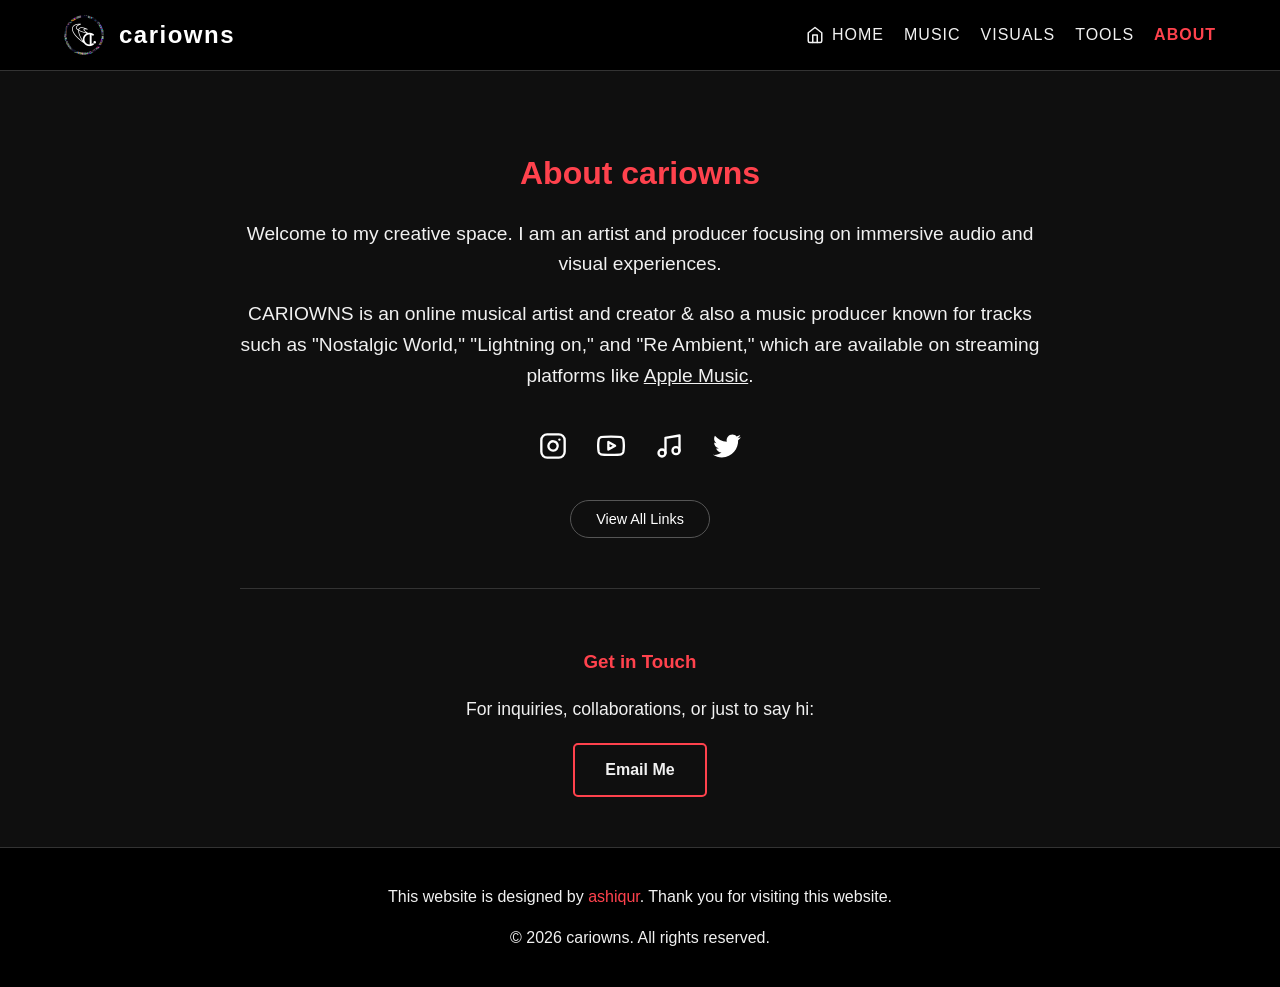
==== commit 25f9112c: "Fix Tools link in ABOUT/index.html" ====
--- a/ABOUT/index.html
+++ b/ABOUT/index.html
@@ -30,7 +30,7 @@
             </a>
             <a href="../MUSIC/">Music</a>
             <a href="../VISUALS/">Visuals</a>
-            <a href="TOOLS">Tools/</a>
+            <a href="../TOOLS/">Tools</a>
             <a href="./" class="active">About</a> <!-- ACTIVE IS NOW HERE -->
         </nav>
     </header>
--- a/style.css
+++ b/style.css
@@ -1099,3 +1099,29 @@
   box-shadow: 0 4px 12px rgba(255, 51, 51, 0.4); 
   transform: scale(1); /* Ensures it rests flat */
 }
+
+/* TEXTTTTTTTTTTTTTTTTTTTTTTTTTTTTTTTTTTTTTTTTT */
+/* Container for the typing text */
+.typewriter-container {
+  text-align: center;
+  margin-top: 50px; /* Pushes it down below the button */
+  font-size: 24px; /* A little big */
+  font-weight: bold;
+  color: #ffffff;
+  letter-spacing: 2px;
+  min-height: 35px; /* Prevents the page from jumping up and down */
+}
+
+/* The blinking cursor effect */
+.cursor {
+  display: inline-block;
+  width: 3px; /* Thickness of the cursor */
+  background-color: #ff3333; /* Red to match your theme */
+  margin-left: 4px;
+  animation: blink 0.8s step-end infinite;
+}
+
+@keyframes blink {
+  from, to { background-color: transparent; }
+  50% { background-color: #ff3333; }
+}
